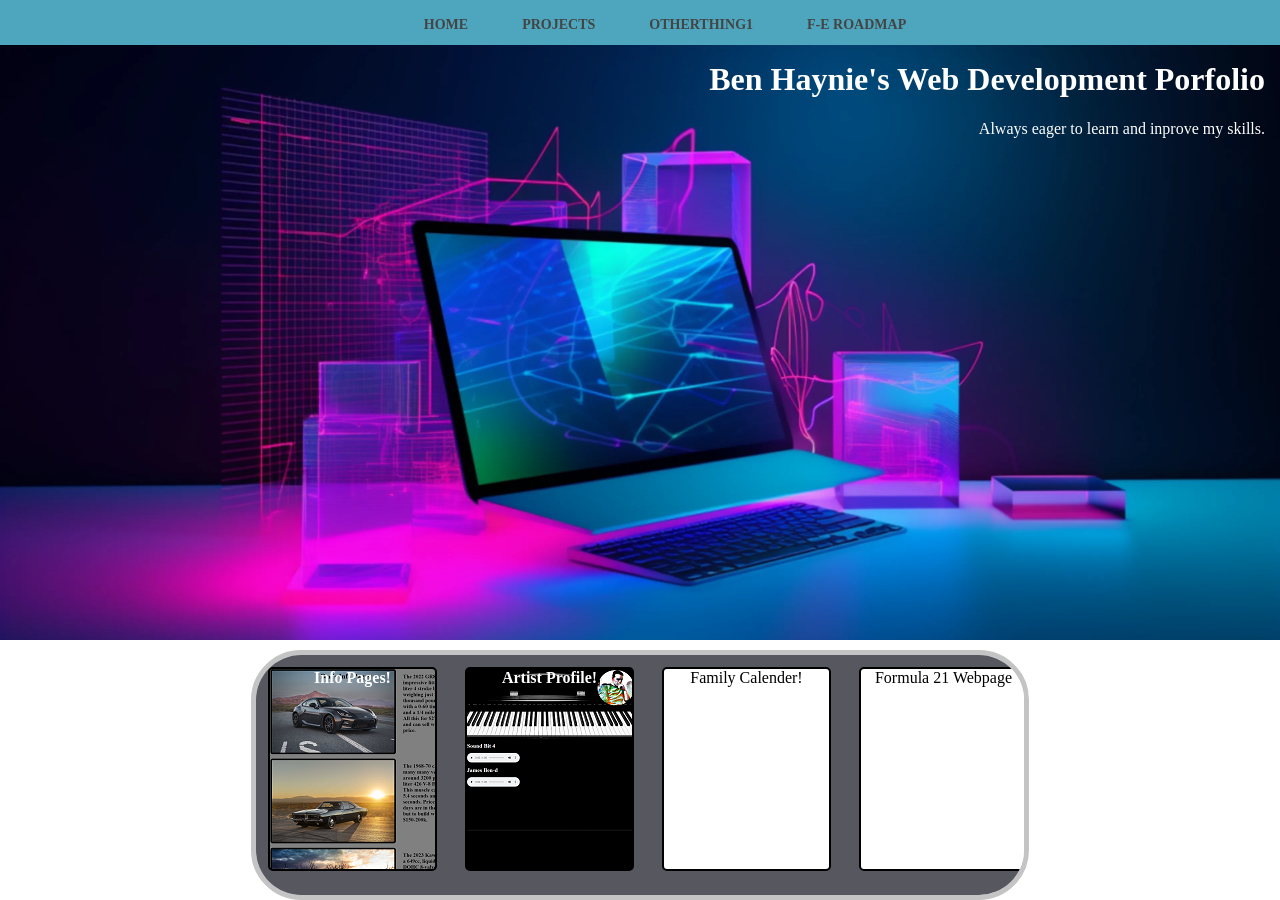
==== index.html @ 99b8768d "sdf" ====
<!DOCTYPE html>
<html>
  <head>
    <title>Portfolio-Ben Haynie</title>
    <link rel="stylesheet" href="portfolio.css" />
  </head>
  <header>
    <div class="navContainer">
      <!-- <img src="images/portfolioLogo.png" alt="logo" class="logo" /> -->
      <nav>
        <ul>
          <li>
            <a href="#"><strong>Home</strong></a>
          </li>
          <li>
            <a href="https://projects.benhaynie.com/"
              ><strong>Projects</strong></a
            >
          </li>
          <li>
            <a href="#"><strong>OtherThing1</strong></a>
          </li>
          <li>
            <a href="https://roadmap.sh/frontend"
              ><strong>F-E Roadmap</strong>
            </a>
          </li>
        </ul>
      </nav>
    </div>
  </header>
  <body>
    <div class="headerContainer">
      <h1>Ben Haynie's Web Development Porfolio</h1>
      <p>Always eager to learn and inprove my skills.</p>
    </div>
    <div class="projectsBox">
      <div class="interiorProjectBox" id="infoPages" onclick="infoPages()">
        Info Pages!<br />
      </div>
      <div
        class="interiorProjectBox"
        id="artistProfile"
        onclick="artistWebpage()"
      >
        Artist Profile!
      </div>
      <div class="interiorProjectBox" onclick="familyCalender()">
        Family Calender!
      </div>
      <div class="interiorProjectBox" onclick="formula21Webpage()">
        Formula 21 Webpage
      </div>
      <div class="interiorProjectBox">project 5</div>
      <div class="interiorProjectBox">project 6</div>
    </div>
  </body>
  <script src="portfolio.js"></script>
</html>
---- portfolio.css ----
html, body {
    margin: 0px;
    padding: 0px;
    font-family: 'Times New Roman', Times, serif;
    box-sizing:border-box;
}


header {
    background: #4da6bd;
    float: left;
    width: 100%;
    height: 45px;
    min-width: 600px;
}

.navContainer {
    margin: 0 auto;
    padding: 0 auto;
}
nav {
text-align: center;
}
nav ul {
    margin: 0;
    padding: 0;
    list-style: none;
}
nav li {
    display: inline-block;
    margin-left: 50px;
    margin-top: 15px;
}
nav ul li a {
    color: #444;
    text-decoration: none;
    text-transform: uppercase;
    font-size: 14px;
}
.headerContainer {
    background-image: url('images/WebDevPic2.webp');
    background-size: cover;
    background-position: center;
    color: white;
    text-align: right;
    padding-right: 15px;
    padding-top: 40px;
    height: 600px;
    min-width: 600px;
}



.projectsBox {
    background-color: #56575f;
    border: solid rgb(196, 196, 196) 5px;
    border-radius: 50px;
    margin: 10px auto 0 auto;
    width: 60%;
    min-width: 380px;
    max-width: 785px;
    height: 240px;
    text-align: justify;
    overflow-x: scroll;
    overflow-y: hidden;
    white-space: nowrap;
    
    
}

.interiorProjectBox {
    background-color: white;
    display: inline-block;
    text-align: center;
    border: solid black 2px;
    border-radius: 5px;
    margin: 12px;
    width: 165px;
    height: 200px;
    overflow: hidden;
    
}
#infoPages {
    background-image: url("images/InfoPagesPreviewSmaller.png");
    font-weight:bolder;
    color: white;
}
#artistProfile {
    background-image: url("images/ArtistProfilePreview.PNG");
    font-weight: bolder;
    color: white;
    background-repeat: no-repeat;
    background-color: black;
}














/* if you try to float right and left in the same container
    below is the solution for ex:header */
/* header::after {
    content: '';
    display: table;
    clear: both;
} */
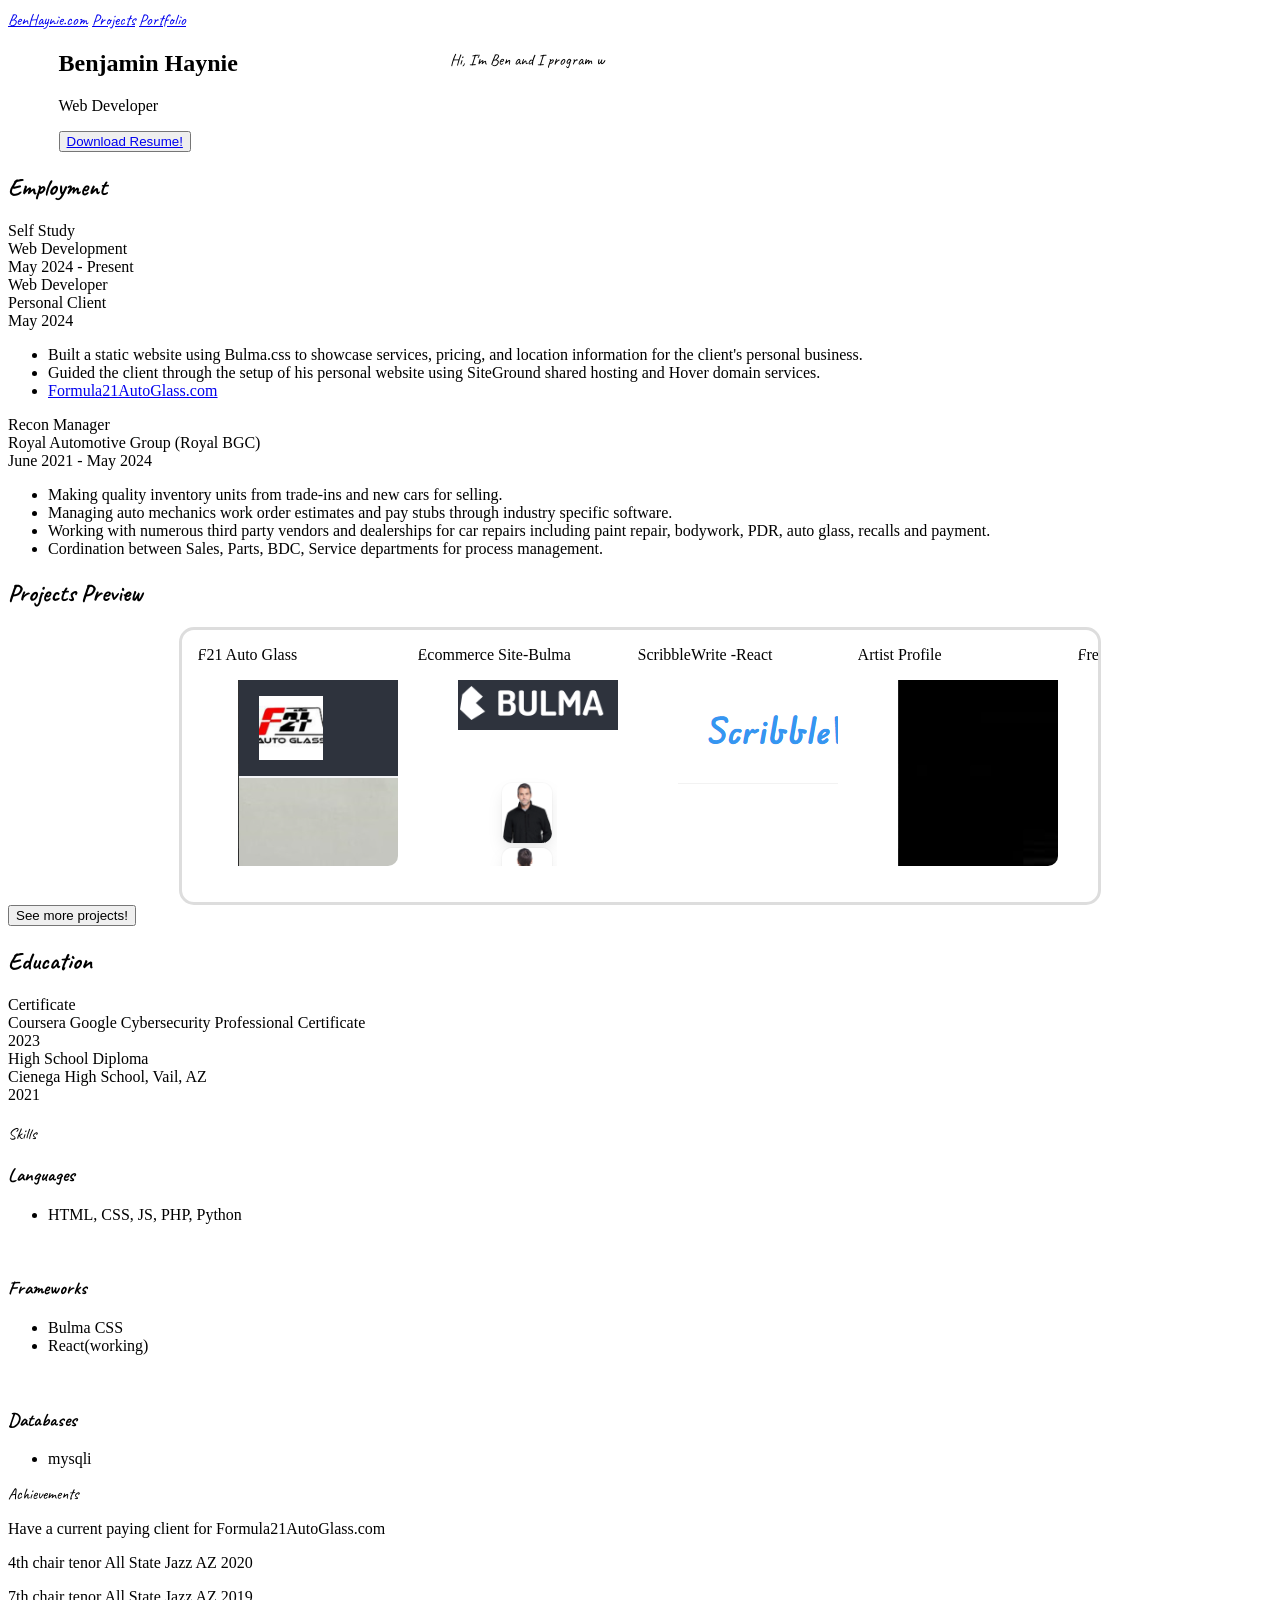
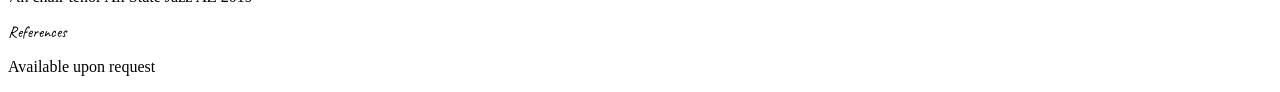
==== commit cc7eea4e: "updated 12/1/24" ====
--- a/index.html
+++ b/index.html
@@ -1,59 +1,319 @@
-<!DOCTYPE html>
-<html>
+<html lang="en">
   <head>
+    <meta charset="UTF-8" />
+    <meta name="viewport" content="width=device-width, initial-scale=1.0" />
     <title>Portfolio-Ben Haynie</title>
-    <link rel="stylesheet" href="portfolio.css" />
+    <link rel="stylesheet" href="index.css" />
+    <link
+      rel="stylesheet"
+      href="https://cdn.jsdelivr.net/npm/bulma@1.0.0/css/bulma.min.css"
+    />
   </head>
-  <header>
-    <div class="navContainer">
-      <!-- <img src="images/portfolioLogo.png" alt="logo" class="logo" /> -->
-      <nav>
-        <ul>
-          <li>
-            <a href="#"><strong>Home</strong></a>
-          </li>
-          <li>
-            <a href="https://projects.benhaynie.com/"
-              ><strong>Projects</strong></a
-            >
-          </li>
-          <li>
-            <a href="#"><strong>OtherThing1</strong></a>
-          </li>
-          <li>
-            <a href="https://roadmap.sh/frontend"
-              ><strong>F-E Roadmap</strong>
-            </a>
+  <body>
+    <!-- NAV -->
+    <nav
+      class="curse has-text-right has-text-centered-mobile has-text-weight-bold"
+    >
+      <a
+        href="https://benhaynie.com/"
+        class="nav-link title is-3 pl-3 is-size-3-mobile"
+        >BenHaynie.com</a
+      >
+      <a
+        href="https://projects.benhaynie.com/"
+        class="pl-5 nav-link title is-3 p-3-desktop is-size-3-mobile"
+        >Projects</a
+      >
+      <a
+        href="https://portfolio.benhaynie.com/"
+        class="pl-5 mr-6 nav-link title is-3 p-3-desktop is-size-3-mobile"
+      >
+        Portfolio
+      </a>
+    </nav>
+
+    <!-- HEADER -->
+    <section class="is-fullwidth header-section">
+      <div class="has-text-left header-titles">
+        <h2 class="title">Benjamin Haynie</h2>
+        <p class="subtitle mb-2 is-size-4-mobile">Web Developer</p>
+        <button class="button is-small mt-6-desktop is-info">
+          <a
+            class="has-text-dark"
+            href="Benjamin Haynie Web Developer Resume.pdf"
+            download="Benjamin Haynie Web Developer Resume.pdf"
+          >
+            Download Resume!
+          </a>
+        </button>
+      </div>
+      <div
+        class="mt-6 has-text-left is-size-6-desktop is-size-7-mobile header-titles"
+      >
+        <!-- about me div -->
+        <div
+          class="about-me curse is-size-2 has-text-weight-semibold mt-5 is-size-5-mobile has-text-white-dark"
+        ></div>
+      </div>
+    </section>
+
+    <!-- EMPLOYMENT -->
+    <section class="section">
+      <h1
+        class="title is-2 has-text-weight-bold curse has-text-centered has-text-success"
+      >
+        Employment
+      </h1>
+      <div class="box">
+        <div class="columns has-text-weight-bold">
+          <div class="column is-one-third">Self Study</div>
+          <div class="column is-one-third has-text-centered">
+            Web Development
+          </div>
+          <div class="column is-one-third has-text-right">
+            May 2024 - Present
+          </div>
+        </div>
+      </div>
+      <div class="box">
+        <div class="columns has-text-weight-bold">
+          <div class="column is-one-quarter">Web Developer</div>
+          <div class="column is-two-quarter has-text-centered">
+            Personal Client
+          </div>
+          <div class="column is-one-quarter has-text-right">May 2024</div>
+        </div>
+        <ul class="pl-4" style="list-style: disc">
+          <li>
+            Built a static website using Bulma.css to showcase services,
+            pricing, and location information for the client's personal
+            business.
+          </li>
+          <li>
+            Guided the client through the setup of his personal website using
+            SiteGround shared hosting and Hover domain services.
+          </li>
+          <li>
+            <a href="https://formula21autoglass.com"
+              ><u>Formula21AutoGlass.com</u></a
+            >
           </li>
         </ul>
-      </nav>
-    </div>
-  </header>
-  <body>
-    <div class="headerContainer">
-      <h1>Ben Haynie's Web Development Porfolio</h1>
-      <p>Always eager to learn and inprove my skills.</p>
-    </div>
-    <div class="projectsBox">
-      <div class="interiorProjectBox" id="infoPages" onclick="infoPages()">
-        Info Pages!<br />
-      </div>
-      <div
-        class="interiorProjectBox"
-        id="artistProfile"
-        onclick="artistWebpage()"
-      >
-        Artist Profile!
-      </div>
-      <div class="interiorProjectBox" onclick="familyCalender()">
-        Family Calender!
-      </div>
-      <div class="interiorProjectBox" onclick="formula21Webpage()">
-        Formula 21 Webpage
-      </div>
-      <div class="interiorProjectBox">project 5</div>
-      <div class="interiorProjectBox">project 6</div>
-    </div>
+      </div>
+      <div class="box">
+        <div class="columns has-text-weight-bold">
+          <div class="column is-one-quarter">Recon Manager</div>
+          <div class="column is-two-quarter has-text-centered">
+            Royal Automotive Group (Royal BGC)
+          </div>
+          <div class="column is-one-quarter has-text-right">
+            June 2021 - May 2024
+          </div>
+        </div>
+        <ul class="pl-4" style="list-style: disc">
+          <li>
+            Making quality inventory units from trade-ins and new cars for
+            selling.
+          </li>
+          <li>
+            Managing auto mechanics work order estimates and pay stubs through
+            industry specific software.
+          </li>
+          <li>
+            Working with numerous third party vendors and dealerships for car
+            repairs including paint repair, bodywork, PDR, auto glass, recalls
+            and payment.
+          </li>
+          <li>
+            Cordination between Sales, Parts, BDC, Service departments for
+            process management.
+          </li>
+        </ul>
+      </div>
+    </section>
+
+    <!-- PROJECTS PREVIEW -->
+    <section class="section pt-5">
+      <h1
+        class="title is-size-2-desktop is-size-3-mobile has-text-centered curse has-text-success"
+      >
+        Projects Preview
+      </h1>
+      <div class="container">
+        <div class="scroll-section">
+          <div class="card" onclick="f21WebpageLink()">
+            <div
+              class="card-header-title has-background-dark has-text-white is-centered"
+            >
+              F21 Auto Glass
+            </div>
+            <div class="card-image">
+              <figure class="project-img">
+                <img src="images/F21WebpagePreview.PNG" alt="" />
+              </figure>
+            </div>
+          </div>
+          <div class="card" onclick="bulmaEcommerceSiteLink()">
+            <div
+              class="card-header-title has-background-dark has-text-white is-centered"
+            >
+              Ecommerce Site-Bulma
+            </div>
+            <div class="card-image">
+              <figure class="project-img">
+                <img src="images/EcommerceSite-BulmaPreview.PNG" alt="" />
+              </figure>
+            </div>
+          </div>
+          <div class="card" onclick="scribbleWriteLink()">
+            <div
+              class="card-header-title has-background-dark has-text-white is-centered"
+            >
+              ScribbleWrite -React
+            </div>
+            <div class="card-image">
+              <figure class="project-img">
+                <img src="images/ScribbleWritePreview.PNG" alt="" />
+              </figure>
+            </div>
+          </div>
+          <div class="card" onclick="artistProfileLink()">
+            <div
+              class="card-header-title has-background-dark has-text-white is-centered"
+            >
+              Artist Profile
+            </div>
+            <div class="card-image">
+              <figure class="project-img">
+                <img src="images/ArtistProfilePreview.PNG" alt="" />
+              </figure>
+            </div>
+          </div>
+          <div class="card" onclick="fretHappensLink()">
+            <div
+              class="card-header-title has-background-dark has-text-white is-centered"
+            >
+              Fret Happens
+            </div>
+            <div class="card-image">
+              <figure class="project-img">
+                <img src="images/FretHappensPreview.PNG" alt="" />
+              </figure>
+            </div>
+          </div>
+          <div class="card" onclick="familyEventLink()">
+            <div
+              class="card-header-title has-background-dark has-text-white is-centered"
+            >
+              Family Event Calender
+            </div>
+            <div class="card-image">
+              <figure class="project-img">
+                <img src="images/FamilyEventPreview.PNG" alt="" />
+              </figure>
+            </div>
+          </div>
+          <!-- last card always gets misaligned. leave empty till I find fix. -->
+          <!-- <div class="card"> -->
+          <div class="card-image">
+            <figure class="project-img">
+              <img src="" alt="" />
+            </figure>
+          </div>
+          <!-- </div> -->
+        </div>
+        <div class="is-flex is-justify-content-space-around mt-3">
+          <button class="button projects-button" onclick="projectsLink()">
+            See more projects!
+          </button>
+        </div>
+      </div>
+    </section>
+    <!-- EDUCATION -->
+    <section class="section">
+      <h1 class="title is-2 curse has-text-centered has-text-success">
+        Education
+      </h1>
+      <div class="box">
+        <div class="columns has-text-weight-bold">
+          <div class="column is-one-quarter">Certificate</div>
+          <div class="column has-text-centered is-two-quarter">
+            Coursera Google Cybersecurity Professional Certificate
+          </div>
+          <div class="column has-text-right is-one-quarter">2023</div>
+        </div>
+      </div>
+      <div class="box">
+        <div class="columns has-text-weight-bold">
+          <div class="column is-one-quarter">High School Diploma</div>
+          <div class="column is-two-quarter has-text-centered">
+            Cienega High School, Vail, AZ
+          </div>
+          <div class="column is-one-quarter has-text-right">2021</div>
+        </div>
+      </div>
+    </section>
+    <!-- SKILLS/ACHIEVEMENTS/REFERENCES -->
+    <section class="section">
+      <h1 class="title is-3"></h1>
+      <div class="columns">
+        <div class="column is-one-third">
+          <div class="card">
+            <div class="card-header-title is-size-3 is-centered curse">
+              Skills
+            </div>
+            <div class="card-content">
+              <h3 class="is-size-4 curse">Languages</h3>
+              <ul class="pl-5" style="list-style-type: disc">
+                <li>HTML, CSS, JS, PHP, Python</li>
+              </ul>
+              <br />
+              <h3 class="is-size-4 curse">Frameworks</h3>
+              <ul class="pl-5" style="list-style-type: disc">
+                <li>Bulma CSS</li>
+                <li>React(working)</li>
+              </ul>
+              <br />
+              <h3 class="is-size-4 curse">Databases</h3>
+              <ul class="pl-5" style="list-style-type: disc">
+                <li>mysqli</li>
+              </ul>
+            </div>
+          </div>
+        </div>
+        <div class="column is-two-third">
+          <div class="card">
+            <div class="card-header-title is-size-3 is-centered curse">
+              Achievements
+            </div>
+            <div class="card-content has-text-centered">
+              <p>Have a current paying client for Formula21AutoGlass.com</p>
+              <p>4th chair tenor All State Jazz AZ 2020</p>
+              <p>7th chair tenor All State Jazz AZ 2019</p>
+            </div>
+          </div>
+        </div>
+        <div class="column is-one-third">
+          <div class="card">
+            <div class="card-header-title is-size-3 is-centered curse">
+              References
+            </div>
+            <div class="card-content has-text-centered">
+              <p>Available upon request</p>
+            </div>
+          </div>
+        </div>
+      </div>
+    </section>
   </body>
-  <script src="portfolio.js"></script>
+  <script src="bulma.js"></script>
 </html>
+
+<!-- TO DO
+nav bar text doesn't stay centered when put in full screen. fix
+    try level bullma class for nav
+
+figure out the overlay on header image fix
+
+
+-->
--- a/index.css
+++ b/index.css
@@ -0,0 +1,88 @@
+@import url('https://fonts.googleapis.com/css2?family=Caveat:wght@400..700&display=swap');
+@import url('https://fonts.googleapis.com/css2?family=Caveat:wght@400..700&family=Edu+AU+VIC+WA+NT+Pre:wght@400..700&display=swap');
+
+
+html {
+    scrollbar-width: none;
+}
+.curse {
+    font-family: "Caveat", serif;
+}
+.nav-link:hover {
+    color: rgb(0, 179, 255);
+}
+nav {
+    margin-top: 10px;
+    margin-bottom: 10px;
+    min-width: 550px;
+}
+/* margins not working on body!!! */
+/* body {
+    margin-left: 30%;
+    margin-right: 20%;
+} */
+.header-titles {
+    margin-left: 4%;
+}
+.header-section {
+    position: relative;
+}
+.about-me {
+    position: absolute;
+    top: 0px;
+    left: 35%;
+    max-width: 630px;
+    /* min-width: 200px; */
+}
+
+
+
+.scroll-section {
+    position: relative;
+    width: 70%;
+    margin: 0 auto;
+    overflow-x: auto;
+    white-space: nowrap;
+    border-radius: 15px;
+    border: 3px solid #ddd;
+    padding: 1rem;
+    padding-bottom: 0;
+  }
+  .scroll-section::-webkit-scrollbar {
+    height: 12px;
+  }
+  .scroll-section::-webkit-scrollbar-thumb {
+    background-color: #888;
+    border-radius: 10px;
+  }
+  .scroll-section .card {
+    display: inline-block;
+    width: 200px;
+    margin-right: 1rem;
+    border-radius: 10px; /* Rounded corners for cards */
+    overflow: hidden; /* Ensures that the image corners are rounded */
+    max-height: 220px;
+  }
+
+.projects-button {
+    margin: 0 auto;
+}
+@media(max-width: 780px) {
+    .about-me {
+        top: 85px;
+        left: 30px;
+        max-width: 80%;
+        color:rgb(0, 179, 255)
+    }
+    nav {
+        margin-top: 15px;
+        margin-bottom: 10px;
+        min-width: 550px;
+    }
+
+}
+/* @media(prefers-colors-scheme: dark) {
+    .has-text-white-dark {
+        color: white !important;
+    }
+} */
